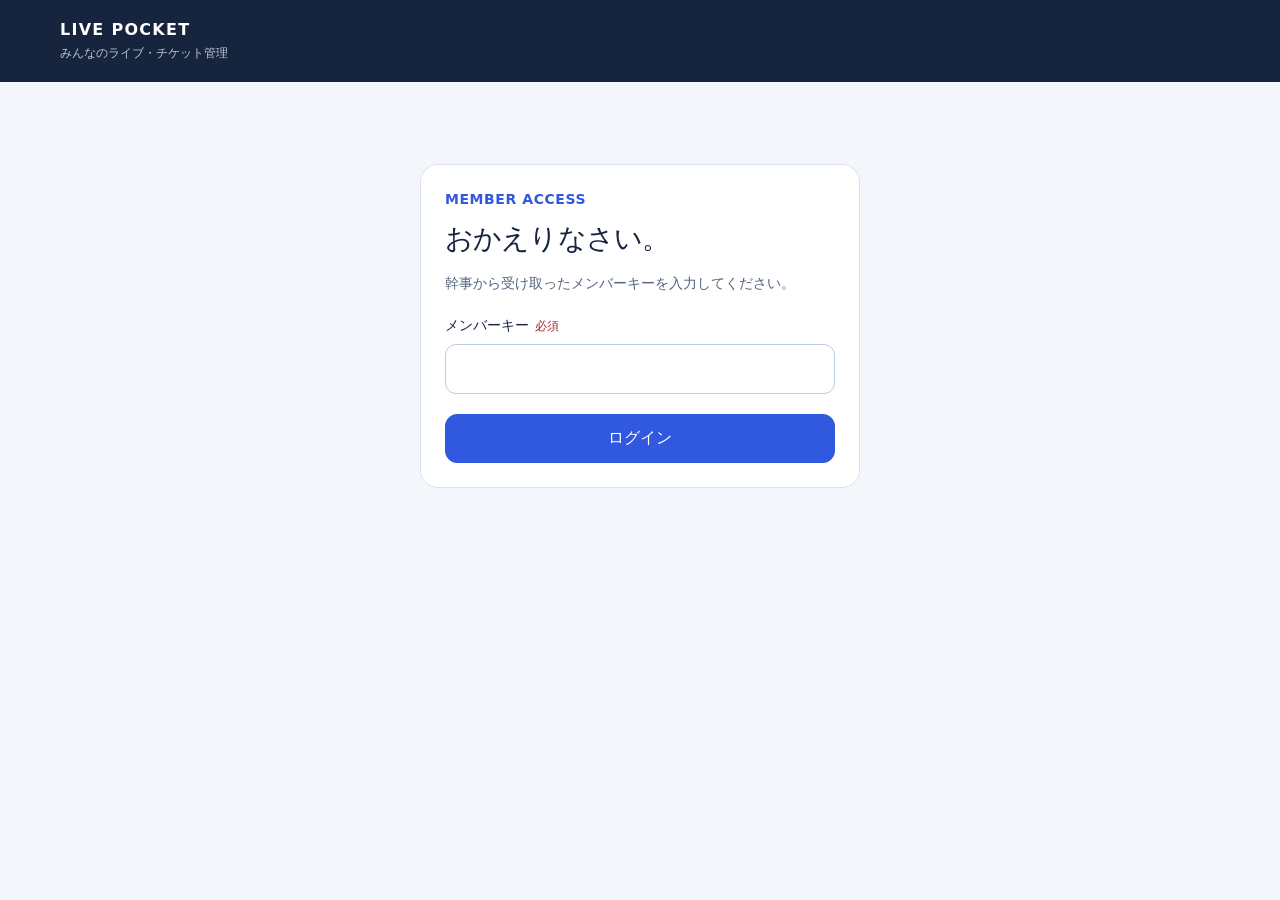
==== Index.html @ f1bd41b0 "Add LIVE POCKET event and ticket management app with mobile UI" ====
<!doctype html><html lang="ja"><head><base target="_top"><meta charset="utf-8"><meta name="viewport" content="width=device-width, initial-scale=1, viewport-fit=cover"><title>LIVE POCKET</title>
<style>
:root{font-family:Inter,'Noto Sans JP',system-ui,sans-serif;color:#16243d;background:#f3f6fb;font-size:16px;font-synthesis:none;-webkit-text-size-adjust:100%;text-size-adjust:100%}
*{box-sizing:border-box}[hidden]{display:none!important}body{margin:0}button,input,select,textarea{font:inherit}button,a,input,select,textarea,summary{touch-action:manipulation}button,a{-webkit-tap-highlight-color:transparent}button{cursor:pointer;border:1px solid #ccd6e7;background:white;color:#25364e;border-radius:12px;padding:12px 16px;min-height:48px;font-weight:700;line-height:1.4}button:hover{background:#edf2ff}button:disabled{opacity:.55;cursor:wait}.primary{background:#3059df;color:white;border-color:#3059df}.primary:hover{background:#2446b3}a{color:#264fc9;text-underline-offset:4px}button:focus-visible,a:focus-visible,summary:focus-visible{outline:3px solid #789cff;outline-offset:3px}input:focus,select:focus,textarea:focus{outline:3px solid #d8e3ff;border-color:#3059df}header{background:#16243d;color:white;padding:20px max(20px,calc((100vw - 1160px)/2));display:flex;align-items:center;justify-content:space-between;gap:12px}.brand{font-weight:850;letter-spacing:.08em;white-space:nowrap}.brand small{display:block;color:#b8c6dc;font-size:12px;margin-top:6px;letter-spacing:0}#account{display:flex;align-items:center;gap:10px;min-width:0;font-size:14px}#account .account-name{max-width:180px;overflow:hidden;white-space:nowrap;text-overflow:ellipsis}#logout{min-height:44px;padding:8px 12px;background:transparent;color:white;border-color:#52617a;font-size:14px}main{max-width:1200px;margin:auto;padding:28px 20px}.top,.row{display:flex;align-items:center;gap:12px;justify-content:space-between;flex-wrap:wrap}h1{font-size:28px;letter-spacing:-.03em;margin:0 0 8px}h2{font-size:20px;margin:0}p{line-height:1.7}.muted{color:#52647f;font-size:14px}.card{background:white;border:1px solid #dce3ed;border-radius:18px;padding:24px}.date{font-size:14px;font-weight:750;letter-spacing:.04em;color:#3059df}.event-grid{display:grid;grid-template-columns:repeat(3,minmax(0,1fr));gap:18px;margin-top:20px}.event-tile{display:flex;flex-direction:column;gap:12px;min-width:0;box-shadow:0 3px 12px #17233704}.event-tile h2{font-size:21px;line-height:1.5;overflow-wrap:anywhere}.event-tile p{margin:0}.event-tile .date{font-size:16px}.event-tile dl{display:grid;grid-template-columns:1fr 1fr;column-gap:12px;margin:2px 0 0;background:#f3f6fb;border-radius:12px;padding:14px}.event-tile dt{font-size:14px;color:#52647f;line-height:1.6}.event-tile dt:nth-of-type(1){grid-column:1;grid-row:1}.event-tile dt:nth-of-type(2){grid-column:2;grid-row:1}.event-tile dd{margin:5px 0 0;font-size:18px;font-weight:750;overflow-wrap:anywhere;grid-row:2}.event-tile dd:nth-of-type(1){grid-column:1}.event-tile dd:nth-of-type(2){grid-column:2}.event-tile a,.detail-page .card>a,.detail-page .card>p>a{display:flex;align-items:center;justify-content:center;min-height:48px;border:1px solid #d3ddf0;border-radius:12px;padding:10px 12px;line-height:1.5;text-decoration:none;background:#f6f8ff;overflow-wrap:anywhere;font-size:15px;font-weight:650}.event-tile button{width:100%;margin-top:auto;background:#16243d;border-color:#16243d;color:white}.event-tile.today{border-top:4px solid #3059df}.event-tile.deadline{border-top:4px solid #d78a18}.badge{font-size:14px;border-radius:7px;display:inline-block;padding:5px 9px;background:#edf1f6;color:#43516b;line-height:1.4}.badge.available{background:#e2f5eb;color:#15633f}.badge.pending{background:#fff0d2;color:#825100}.badge.done{background:#e9eefe;color:#3f53a1}.event-tile .badge{align-self:flex-start}.stats{display:grid;grid-template-columns:repeat(3,minmax(0,1fr));gap:10px;margin:22px 0}.stat{background:#f2f5fa;border-radius:12px;padding:14px}.stat b{font-size:28px;display:block}.stat span{font-size:14px;color:#52647f}.chips{display:flex;gap:8px;flex-wrap:wrap;margin:18px 0}.chip{font-size:14px;padding:10px 12px;min-height:44px}.chip.active{background:#172337;color:white;border-color:#172337}.ticket{border-top:1px solid #e4e9f0;padding:18px 0;display:grid;grid-template-columns:minmax(70px,.7fr) minmax(0,1.5fr) auto;align-items:center;gap:12px}.num{font-weight:850;font-size:23px;font-variant-numeric:tabular-nums;overflow-wrap:anywhere}.ticket-body{min-width:0}.ticket-body p{margin:5px 0;overflow-wrap:anywhere}.ticket button{font-size:14px;padding:10px 12px;min-height:48px}.empty{text-align:center;padding:44px 15px;color:#52647f}.people{display:flex;flex-wrap:wrap;gap:8px;margin-top:12px}.person{background:#f2f5fa;border-radius:8px;font-size:14px;padding:10px 12px;overflow-wrap:anywhere}.section{margin-top:22px}.note{white-space:pre-wrap;overflow-wrap:anywhere}.login{max-width:440px;margin:6vh auto}label{display:block;font-size:14px;font-weight:700;margin:18px 0 8px;line-height:1.6}input,select,textarea{width:100%;min-width:0;min-height:50px;border:1px solid #bdcbe0;border-radius:11px;padding:12px;background:white;color:#172337;font-size:16px;line-height:1.5}textarea{min-height:120px;resize:vertical}input[type=date]{appearance:none;-webkit-appearance:none}dialog{border:0;border-radius:22px;padding:0;width:min(560px,calc(100vw - 32px));max-height:calc(100dvh - 40px);box-shadow:0 25px 100px #17233744;overflow:auto;overscroll-behavior:contain}dialog::backdrop{background:#101d37a8}body:has(dialog[open]){overflow:hidden}dialog .modal-head{position:sticky;top:0;background:white;padding:22px 24px 16px;z-index:2;border-bottom:1px solid #e5eaf3}dialog .modal-body{padding:0 24px 20px}dialog .modal-actions{position:sticky;bottom:0;display:grid;grid-template-columns:1fr 2fr;gap:12px;padding:14px 24px max(14px,env(safe-area-inset-bottom));background:white;border-top:1px solid #e5eaf3;z-index:2}.modal-context{margin:7px 0 0;font-size:14px;color:#52647f;overflow-wrap:anywhere}.form-message{color:#9b2530;background:#fff0f1;border-radius:9px;padding:10px 12px;margin:0 24px 12px;font-size:14px;line-height:1.6}.form-message:empty{display:none}.preview-count{font-size:14px;color:#3059df;background:#eef3ff;padding:10px 12px;border-radius:9px}.danger{color:#a62435}#notice{position:fixed;bottom:max(16px,env(safe-area-inset-bottom));left:50%;transform:translateX(-50%);z-index:20;background:#172337;color:white;padding:12px 18px;border-radius:12px;font-size:14px;box-shadow:0 5px 30px #17233720;max-width:calc(100vw - 32px);width:max-content;pointer-events:none}#notice:empty{display:none}body:has(.mobile-action) #notice{bottom:100px}.actions{display:flex;gap:8px}.foot{margin-top:20px;font-size:12px;color:#52647f}.search{margin:8px 0 0;background:white}.detail-page{max-width:850px;margin:18px auto}.back{margin-top:20px}summary{cursor:pointer;min-height:44px;padding:12px 0;font-size:14px;font-weight:700;line-height:1.6}.members-panel{margin-top:14px;border-top:1px solid #e5eaf3}.mobile-action{display:none}.form-hint{margin:6px 0 0}.required{color:#a62435;font-size:12px;margin-left:6px}
@media(max-width:1000px){.event-grid{grid-template-columns:repeat(2,minmax(0,1fr))}}
@media(max-width:620px){header{padding:14px 16px;flex-wrap:wrap}.brand{font-size:16px}.brand small{font-size:11px}#account{gap:6px}#account .account-name{max-width:80px}#logout{padding:8px}main{padding:22px 16px max(24px,env(safe-area-inset-bottom))}.top .date{display:none}h1{font-size:25px;margin:0}.top .actions{width:100%}.actions #reload{flex:1}.actions #new-live{flex:2}.event-grid{grid-template-columns:1fr;gap:14px;margin-top:16px}.event-tile{padding:18px;gap:10px}.event-tile h2{font-size:20px}.event-tile dl{padding:12px}.card{padding:18px}.stat{padding:12px 8px;text-align:center}.stat b{font-size:25px}.stat span{font-size:13px}.ticket{gap:10px;grid-template-columns:minmax(66px,.8fr) minmax(0,1.6fr) auto}.num{font-size:21px}.ticket button{padding:10px}.chips{flex-wrap:nowrap;overflow-x:auto;padding:2px 0 8px;scrollbar-width:thin}.chip{flex:0 0 auto}.detail-page{margin:16px 0}.detail-page .section>.row{align-items:center}.detail-page #add{display:none}.mobile-action{display:block;position:fixed;bottom:0;left:0;right:0;z-index:10;padding:12px 16px max(12px,env(safe-area-inset-bottom));background:#ffffffed;border-top:1px solid #dce3ed;backdrop-filter:blur(12px)}.mobile-action button{width:100%}body:has(.mobile-action) main{padding-bottom:110px}.person{width:100%}dialog{width:100%;max-width:100%;margin:auto 0 0;max-height:94dvh;border-radius:22px 22px 0 0}dialog .modal-head{padding:20px 20px 14px}dialog .modal-body{padding:0 20px 16px}dialog .modal-actions{padding-left:20px;padding-right:20px}.form-message{margin-left:20px;margin-right:20px}.login{margin:28px auto}.login h1{font-size:25px}}
@media(prefers-reduced-motion:no-preference){button,a{transition:background .15s,border-color .15s}dialog[open]{animation:appear .16s ease-out}@keyframes appear{from{opacity:.5;transform:translateY(12px)}to{opacity:1;transform:translateY(0)}}}
</style></head><body><header><div class="brand">LIVE POCKET<small>みんなのライブ・チケット管理</small></div><div id="account"></div></header><div id="notice" role="status" aria-live="polite"></div><main id="app"></main><dialog id="modal" aria-labelledby="modal-title"></dialog>
<script>
let data=null,selected='',filter='すべて',busy=false,key='',searchQuery='',lastDay='',homeScroll=0,noticeTimer=null,modalDirty=false;
try{key=sessionStorage.getItem('live-pocket-key')||''}catch(e){}
const $=id=>document.getElementById(id);
const esc=s=>String(s??'').replace(/[&<>"']/g,c=>({'&':'&amp;','<':'&lt;','>':'&gt;','"':'&quot;',"'":'&#39;'}[c]));
const statuses=['未発券','自分用','余り','取引中','捌けた'];
const opts=(a,v)=>a.map(x=>`<option ${x===v?'selected':''}>${esc(x)}</option>`).join('');
const field=(label,name,value='',type='text',required=false)=>`<label for="f-${name}">${label}${required?'<span class="required">必須</span>':''}</label><input id="f-${name}" name="${name}" type="${type}" value="${esc(value)}" ${required?'required':''}>`;
const liveRequirements=l=>`<span style="display:block;margin-top:8px;line-height:1.7" class="muted">抽選締切：${esc(l.lotteryDeadline||'未設定')}<br>必要投げ数（1人あたり）：${l.requiredThrows!==''&&l.requiredThrows!=null?esc(l.requiredThrows)+'枚':'未設定'}</span>`;
const badge=s=>`<span class="badge ${s==='余り'?'available':s==='取引中'?'pending':s==='捌けた'?'done':''}">${esc(s)}</span>`;
function notice(s){clearTimeout(noticeTimer);$('notice').textContent=s;const inline=$('form-message');if(inline)inline.textContent=s; if(s==='保存しました'){noticeTimer=setTimeout(()=>{$('notice').textContent=''},3000)}}
function rpc(fn,...args){return new Promise((resolve,reject)=>{if(!window.google?.script?.run){reject(new Error('Google Apps Scriptの公開URLから開いてください。設定方法はREADMEに記載しています。'));return}google.script.run.withSuccessHandler(resolve).withFailureHandler(reject)[fn](...args)})}
async function refresh(){if(busy||$('modal').open)return;busy=true;notice('読み込み中…');try{data=await rpc('getData',key);notice('');render()}catch(e){notice(e.message);if(!data)login()}finally{busy=false}}
async function save(action,p){if(busy)return;busy=true;const controls=[...document.querySelectorAll('button,input,select,textarea')].filter(el=>!el.disabled);controls.forEach(el=>el.disabled=true);notice('保存中…');try{data=await rpc('saveData',key,action,p);modalDirty=false;$('modal').close();render();notice('保存しました')}catch(e){if(action==='attendance')detail();notice(e.message)}finally{busy=false;controls.forEach(el=>el.disabled=false)}}
function login(){ $('account').textContent='';$('app').innerHTML=`<div class="card login"><span class="date">MEMBER ACCESS</span><h1 style="margin-top:12px">おかえりなさい。</h1><p class="muted">幹事から受け取ったメンバーキーを入力してください。</p><form id="login">${field('メンバーキー','key','','password',true)}<button class="primary" style="width:100%;margin-top:20px">ログイン</button></form></div>`;$('login').onsubmit=e=>{e.preventDefault();key=new FormData(e.target).get('key').trim();try{sessionStorage.setItem('live-pocket-key',key)}catch(e){}refresh()}}
function japanDay(now=new Date()){return now.toLocaleDateString('sv-SE',{timeZone:'Asia/Tokyo'})}
function nextDay(day){return new Date(Date.parse(day+'T00:00:00Z')+86400000).toISOString().slice(0,10)}
function eventRank(l,today){if(l.date===today)return 0;if(l.lotteryDeadline===today)return 1;if(l.lotteryDeadline===nextDay(today))return 2;return 3}
function sortedEvents(lives,today){return [...lives].sort((a,b)=>eventRank(a,today)-eventRank(b,today)||a.date.localeCompare(b.date)||a.title.localeCompare(b.title,'ja')||a.id.localeCompare(b.id))}
function safeLink(url,label,sheet=false){const valid=sheet?/^https:\/\/docs\.google\.com\/spreadsheets\/d\/[a-zA-Z0-9_-]+(?:[/?#].*)?$/.test(url||''):/^https?:\/\/[a-zA-Z0-9.-]+(?::[0-9]+)?(?:[/?#][^\s<>]*)?$/.test(url||'');return valid?`<a href="${esc(url)}" target="_blank" rel="noopener noreferrer">${label} ↗</a>`:`<p class="muted">${label}：未設定</p>`}
function eventTile(l,tickets,today){const after=Boolean(l.lotteryDeadline)&&today>l.lotteryDeadline;const rank=eventRank(l,today);const labels=['本日開催','本日抽選締切','明日抽選締切'];const extra=after?`<dl><dt>全体あまり数</dt><dd>${tickets.filter(t=>t.liveId===l.id&&t.status==='余り').length}枚</dd></dl>${safeLink(l.sheetUrl,'関連スプシURL',true)}`:`<dl><dt>抽選締切</dt><dd>${esc(l.lotteryDeadline||'未設定')}</dd><dt>必要投げ数（1人あたり）</dt><dd>${l.requiredThrows!==''&&l.requiredThrows!=null?esc(l.requiredThrows)+'枚':'未設定'}</dd></dl>${safeLink(l.purchaseUrl,'チケットURL')}`;return `<article class="card event-tile ${rank===0?'today':rank<3?'deadline':''}" data-event="${esc(l.id)}">${rank<3?`<span class="badge ${rank===0?'done':'pending'}">${labels[rank]}</span>`:''}<span class="date">${esc(l.date.replaceAll('-','.'))}</span><h2>${esc(l.title)}</h2><p class="muted">${esc(l.venue||'会場未登録')}</p>${extra}<button data-live="${esc(l.id)}">詳細・自分の番号を登録</button></article>`}
function render(){if(!data)return;const today=japanDay();lastDay=today;const lives=sortedEvents(data.lives,today);if(selected&&!lives.some(x=>x.id===selected))selected='';
$('account').innerHTML=`<span class="account-name">${esc(data.me.name)}</span><button id="logout">退出</button>`;$('logout').onclick=()=>{key='';data=null;selected='';searchQuery='';try{sessionStorage.removeItem('live-pocket-key')}catch(e){}notice('');login()};
$('app').innerHTML=`<div class="top"><div><span class="date">YOUR LIVE BOARD</span><h1 style="margin-top:6px">${selected?'イベント詳細':'イベント一覧'}</h1></div><div class="actions"><button id="reload">再読込</button><button class="primary" id="new-live">＋ イベント登録</button></div></div>${selected?'<button class="back" id="back">← イベント一覧に戻る</button><section id="detail" class="detail-page"></section>':`<label for="search">イベントを探す</label><input id="search" class="search" placeholder="イベント名・会場" value="${esc(searchQuery)}"><div class="event-grid" id="lives"></div><p id="empty-events" class="empty" hidden></p>`}<p class="foot">最終読込 ${new Date(data.updatedAt).toLocaleString('ja-JP',{timeZone:'Asia/Tokyo'})}（日本時間） · 60秒ごとに更新</p>`;
$('reload').onclick=refresh;$('new-live').onclick=()=>liveForm();if(selected){$('back').onclick=()=>{selected='';render();window.scrollTo(0,homeScroll)};detail()}else{drawTiles(lives,today);$('search').oninput=e=>{searchQuery=e.target.value;drawTiles(lives,today)}}}
function drawTiles(lives,today){const q=searchQuery.toLowerCase();const visible=lives.filter(l=>(l.title+' '+l.venue).toLowerCase().includes(q));$('lives').innerHTML=visible.map(l=>eventTile(l,data.tickets,today)).join('');$('empty-events').hidden=visible.length>0;$('empty-events').textContent=lives.length?'該当するイベントはありません。':'「＋ イベント登録」からイベントを登録してください。';document.querySelectorAll('[data-live]').forEach(b=>b.onclick=()=>{homeScroll=window.scrollY;selected=b.dataset.live;filter='すべて';render();window.scrollTo(0,0)})}

function detail(){const l=data.lives.find(l=>l.id===selected);if(!l){$('detail').innerHTML='<div class="card empty">まだイベントがありません。<br>「＋ イベント登録」から始めましょう。</div>';return}const tickets=data.tickets.filter(t=>t.liveId===l.id);const a=data.attendance.filter(a=>a.liveId===l.id);const mine=a.find(a=>a.memberId===data.me.id);const name=id=>data.members.find(m=>m.id===id)?.name||'退会メンバー';
$('detail').innerHTML=`<div class="card"><div class="row"><span class="date">${esc(l.date)}</span>${l.owner===data.me.id?'<button id="edit-live">イベント編集</button>':''}</div><h2 style="font-size:24px;margin-top:12px">${esc(l.title)}</h2><p class="muted">${esc(l.venue||'会場未登録')}</p>${liveRequirements(l)}${/^https?:\/\/[a-zA-Z0-9.-]+(?::[0-9]+)?(?:[/?#][^\s<>]*)?$/.test(l.purchaseUrl||'')?`<p><a href="${esc(l.purchaseUrl)}" target="_blank" rel="noopener noreferrer">チケット購入ページを開く ↗</a></p>`:''}${/^https:\/\/docs\.google\.com\/spreadsheets\/d\//.test(l.sheetUrl)?`<a href="${esc(l.sheetUrl)}" target="_blank" rel="noopener">関連スプレッドシートを開く ↗</a>`:''}${l.memo?`<p class="note muted">${esc(l.memo)}</p>`:''}<div class="stats"><div class="stat"><b>${a.filter(x=>x.status==='参戦').length}<small style="font-size:14px"> 人</small></b><span>参戦予定</span></div><div class="stat"><b>${tickets.filter(t=>t.status==='余り').length}<small style="font-size:14px"> 枚</small></b><span>余りチケット</span></div><div class="stat"><b>${tickets.filter(t=>t.status==='捌けた').length}<small style="font-size:14px"> 枚</small></b><span>捌けた</span></div></div><label for="attendance">あなたの参戦予定</label><select id="attendance"><option value="">未回答</option>${opts(['参戦','未定','不参加'],mine?.status)}</select><details class="members-panel"><summary>みんなの参戦予定・余り枚数（${data.members.length}人）</summary><div class="people">${data.members.map(m=>`<span class="person">${esc(m.name)} · ${esc(a.find(x=>x.memberId===m.id)?.status||'未回答')} · 余り${tickets.filter(t=>t.memberId===m.id&&t.status==='余り').length}枚</span>`).join('')}</div></details></div><div class="card section"><div class="row"><h2>チケット <span class="muted">${tickets.length}枚</span></h2><button class="primary" id="add">＋ 自分の番号を登録</button></div><div class="chips">${['すべて','余り','取引中','捌けた','自分用','未発券','自分のチケット'].map(s=>`<button class="chip ${s===filter?'active':''}" data-filter="${s}">${s}</button>`).join('')}</div><div id="tickets">${tickets.filter(t=>filter==='すべて'||(filter==='自分のチケット'?t.memberId===data.me.id:t.status===filter)).sort((a,b)=>a.number.localeCompare(b.number,'ja',{numeric:true})).map(t=>`<div class="ticket"><div class="num">${esc(t.number||'未発券')}</div><div class="ticket-body">${badge(t.status)}<p>${esc(name(t.memberId))}${t.recipient?` → ${esc(t.recipient)}`:''}</p>${t.memo?`<p class="muted">${esc(t.memo)}</p>`:''}</div>${t.memberId===data.me.id?`<button data-ticket="${esc(t.id)}">編集</button>`:''}</div>`).join('')||'<div class="empty">該当するチケットはありません。</div>'}</div></div><div class="mobile-action"><button class="primary" id="add-fixed">＋ 自分の番号を登録</button></div>`;
$('attendance').onchange=e=>{if(e.target.value)save('attendance',{liveId:l.id,status:e.target.value,version:mine?.version})};if($('edit-live'))$('edit-live').onclick=()=>liveForm(l);$('add').onclick=addForm;$('add-fixed').onclick=addForm;document.querySelectorAll('[data-filter]').forEach(b=>b.onclick=()=>{filter=b.dataset.filter;detail()});document.querySelectorAll('[data-ticket]').forEach(b=>b.onclick=()=>ticketForm(tickets.find(t=>t.id===b.dataset.ticket)))}
function closeModal(){if(busy)return;if(modalDirty&&!confirm('入力中の内容を破棄して閉じますか？'))return;modalDirty=false;$('modal').close()}
function modal(title,body,onSave){modalDirty=false;const live=/番号|チケット/.test(title)?data?.lives.find(l=>l.id===selected):null;$('modal').innerHTML=`<div class="modal-head"><h2 id="modal-title" tabindex="-1">${title}</h2>${live?`<p class="modal-context">${esc(live.title)}</p>`:''}</div><form id="form"><div class="modal-body">${body}</div><div id="form-message" class="form-message" role="alert"></div><div class="modal-actions"><button type="button" id="cancel">閉じる</button><button class="primary" id="submit-save">保存</button></div></form>`;$('cancel').onclick=closeModal;$('modal').oncancel=e=>{e.preventDefault();closeModal()};$('form').oninput=()=>modalDirty=true;$('form').onchange=()=>modalDirty=true;$('form').onsubmit=e=>{e.preventDefault();onSave(Object.fromEntries(new FormData(e.target)))};$('modal').showModal();$('modal').scrollTop=0;$('modal-title').focus()}

function liveForm(l={}){modal(l.id?'イベントを編集':'イベントを登録',field('日付','date',l.date,'date',true)+field('イベント名','title',l.title,'text',true)+field('会場','venue',l.venue)+field('チケット購入ページURL','purchaseUrl',l.purchaseUrl,'url')+field('抽選締切','lotteryDeadline',l.lotteryDeadline,'date')+`<label for="f-requiredThrows">必要投げ数（1人あたりの購入枚数）</label><input id="f-requiredThrows" name="requiredThrows" type="number" min="0" step="1" value="${esc(l.requiredThrows??'')}" placeholder="未設定"><details style="margin-top:20px"><summary>関連スプシ・メモ（任意）</summary>`+field('関連スプシのURL','sheetUrl',l.sheetUrl,'url')+`<label for="memo">メモ</label><textarea id="memo" name="memo" maxlength="500">${esc(l.memo||'')}</textarea></details>`,p=>save('live',{...p,id:l.id,version:l.version}))}
function parseNumbers(value){return value.normalize('NFKC').trim().split(/[\s,、]+/).filter(Boolean)}
function addForm(){modal('自分の番号を登録',`<label for="status">登録時の状態</label><select id="status" name="status">${opts(['余り','自分用','未発券'],'余り')}</select><div id="number-fields"><label for="numbers">整理番号</label><textarea id="numbers" name="numbers" autocapitalize="characters" spellcheck="false" placeholder="A12\nA35\nA86" aria-describedby="number-hint number-preview"></textarea><p id="number-hint" class="muted form-hint">改行・カンマ・空白で区切って、50枚までまとめて入力できます。</p></div><div id="count-fields" hidden><label for="count">未発券の枚数</label><input id="count" name="count" type="number" inputmode="numeric" value="3" min="1" max="50" step="1" disabled></div><p id="number-preview" class="preview-count" aria-live="polite">0枚を登録</p><p class="muted form-hint">券種が異なる場合は「VIP-A12」などにしてください。</p>`,p=>{const numbers=p.status==='未発券'?Array(Number(p.count)).fill(''):parseNumbers(p.numbers);if(!numbers.length||numbers.length>50){notice('1〜50枚の整理番号を入力してください');return}const named=numbers.filter(Boolean).map(n=>n.toUpperCase());if(new Set(named).size!==named.length){notice('同じ整理番号が含まれています。入力を確認してください');return}save('addTickets',{liveId:selected,numbers,status:p.status})});const update=()=>{const pending=$('status').value==='未発券';$('number-fields').hidden=pending;$('count-fields').hidden=!pending;$('numbers').disabled=pending;$('count').disabled=!pending;$('count').required=pending;const count=pending?Number($('count').value):parseNumbers($('numbers').value).length;$('number-preview').textContent=count+'枚を登録';$('submit-save').textContent=count>0&&count<=50?count+'枚を登録':'登録する'};$('status').addEventListener('change',update);$('numbers').addEventListener('input',update);$('count').addEventListener('input',update);update()}

function ticketForm(t){modal('チケットを編集',field('整理番号','number',t.number)+`<label for="status">状態</label><select id="status" name="status">${opts(statuses,t.status)}</select>`+field('譲り先（任意）','recipient',t.recipient)+`<label for="memo">メモ</label><textarea id="memo" name="memo" maxlength="500">${esc(t.memo)}</textarea><button class="danger" type="button" id="delete" style="margin-top:18px">このチケットを削除</button>`,p=>save('ticket',{...p,id:t.id,liveId:t.liveId,version:t.version}));$('delete').onclick=()=>{if(confirm('このチケットを削除しますか？'))save('deleteTicket',{id:t.id,liveId:t.liveId,version:t.version})}}
function updateDay(){if(data&&!busy&&!$('modal').open&&document.visibilityState==='visible'&&lastDay!==japanDay())render()}
setInterval(updateDay,1000);document.addEventListener('visibilitychange',updateDay);
if(key)refresh();else login();setInterval(()=>{if(data&&!busy&&!$('modal').open&&document.visibilityState==='visible'&&!['INPUT','SELECT','TEXTAREA'].includes(document.activeElement?.tagName))refresh()},60000);
</script></body></html>
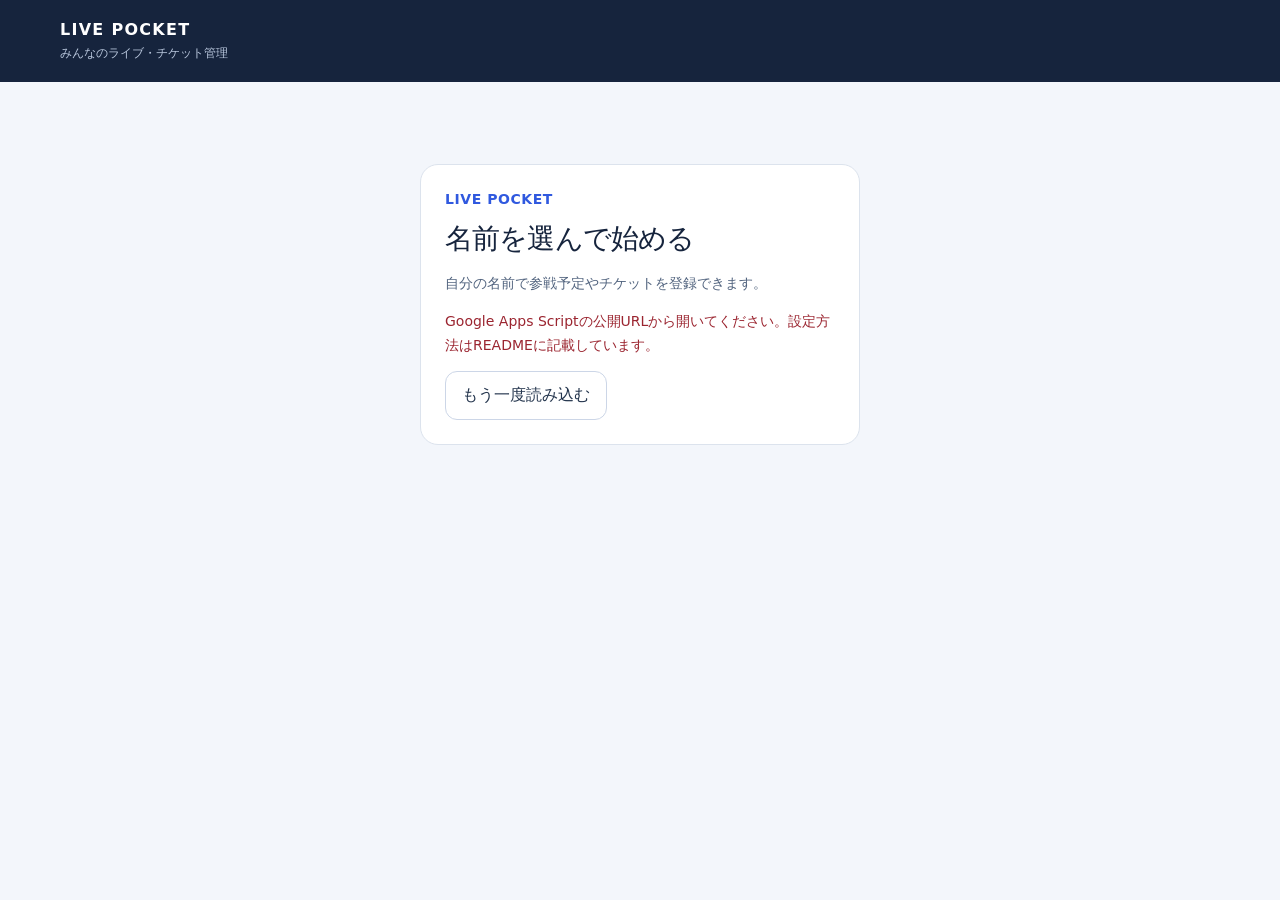
==== commit 7c34c1c1: "Simplify setup with name selection and add performer group tags" ====
--- a/Index.html
+++ b/Index.html
@@ -5,46 +5,61 @@
 @media(max-width:1000px){.event-grid{grid-template-columns:repeat(2,minmax(0,1fr))}}
 @media(max-width:620px){header{padding:14px 16px;flex-wrap:wrap}.brand{font-size:16px}.brand small{font-size:11px}#account{gap:6px}#account .account-name{max-width:80px}#logout{padding:8px}main{padding:22px 16px max(24px,env(safe-area-inset-bottom))}.top .date{display:none}h1{font-size:25px;margin:0}.top .actions{width:100%}.actions #reload{flex:1}.actions #new-live{flex:2}.event-grid{grid-template-columns:1fr;gap:14px;margin-top:16px}.event-tile{padding:18px;gap:10px}.event-tile h2{font-size:20px}.event-tile dl{padding:12px}.card{padding:18px}.stat{padding:12px 8px;text-align:center}.stat b{font-size:25px}.stat span{font-size:13px}.ticket{gap:10px;grid-template-columns:minmax(66px,.8fr) minmax(0,1.6fr) auto}.num{font-size:21px}.ticket button{padding:10px}.chips{flex-wrap:nowrap;overflow-x:auto;padding:2px 0 8px;scrollbar-width:thin}.chip{flex:0 0 auto}.detail-page{margin:16px 0}.detail-page .section>.row{align-items:center}.detail-page #add{display:none}.mobile-action{display:block;position:fixed;bottom:0;left:0;right:0;z-index:10;padding:12px 16px max(12px,env(safe-area-inset-bottom));background:#ffffffed;border-top:1px solid #dce3ed;backdrop-filter:blur(12px)}.mobile-action button{width:100%}body:has(.mobile-action) main{padding-bottom:110px}.person{width:100%}dialog{width:100%;max-width:100%;margin:auto 0 0;max-height:94dvh;border-radius:22px 22px 0 0}dialog .modal-head{padding:20px 20px 14px}dialog .modal-body{padding:0 20px 16px}dialog .modal-actions{padding-left:20px;padding-right:20px}.form-message{margin-left:20px;margin-right:20px}.login{margin:28px auto}.login h1{font-size:25px}}
 @media(prefers-reduced-motion:no-preference){button,a{transition:background .15s,border-color .15s}dialog[open]{animation:appear .16s ease-out}@keyframes appear{from{opacity:.5;transform:translateY(12px)}to{opacity:1;transform:translateY(0)}}}
+.group-tags{display:flex;gap:7px;flex-wrap:wrap;margin:8px 0}.group-tag{border:1px solid #d8dff6;background:#eef1ff;color:#344b95;padding:5px 9px;border-radius:8px;font-size:14px;line-height:1.5;overflow-wrap:anywhere}.group-options{display:flex;flex-wrap:wrap;gap:8px}.group-choice{display:flex;align-items:center;gap:8px;border:1px solid #ccd6e7;border-radius:10px;padding:10px;margin:0;min-height:48px;cursor:pointer;max-width:100%;overflow-wrap:anywhere}.group-choice:has(input:checked){background:#edf2ff;border-color:#3059df;color:#2446b3}.group-choice input{width:20px;min-width:20px;height:20px;min-height:20px;margin:0;accent-color:#3059df}fieldset{border:0;margin:20px 0 0;padding:0}legend{font-size:14px;font-weight:700;margin-bottom:10px}#member-message{color:#9b2530}#member-message:empty{display:none}
 </style></head><body><header><div class="brand">LIVE POCKET<small>みんなのライブ・チケット管理</small></div><div id="account"></div></header><div id="notice" role="status" aria-live="polite"></div><main id="app"></main><dialog id="modal" aria-labelledby="modal-title"></dialog>
 <script>
-let data=null,selected='',filter='すべて',busy=false,key='',searchQuery='',lastDay='',homeScroll=0,noticeTimer=null,modalDirty=false;
-try{key=sessionStorage.getItem('live-pocket-key')||''}catch(e){}
+let data=null,selected='',filter='すべて',busy=false,memberId='',searchQuery='',lastDay='',homeScroll=0,noticeTimer=null,modalDirty=false;
+try{memberId=localStorage.getItem('live-pocket-member')||'';sessionStorage.removeItem('live-pocket-key')}catch(e){}
 const $=id=>document.getElementById(id);
 const esc=s=>String(s??'').replace(/[&<>"']/g,c=>({'&':'&amp;','<':'&lt;','>':'&gt;','"':'&quot;',"'":'&#39;'}[c]));
 const statuses=['未発券','自分用','余り','取引中','捌けた'];
 const opts=(a,v)=>a.map(x=>`<option ${x===v?'selected':''}>${esc(x)}</option>`).join('');
 const field=(label,name,value='',type='text',required=false)=>`<label for="f-${name}">${label}${required?'<span class="required">必須</span>':''}</label><input id="f-${name}" name="${name}" type="${type}" value="${esc(value)}" ${required?'required':''}>`;
 const liveRequirements=l=>`<span style="display:block;margin-top:8px;line-height:1.7" class="muted">抽選締切：${esc(l.lotteryDeadline||'未設定')}<br>必要投げ数（1人あたり）：${l.requiredThrows!==''&&l.requiredThrows!=null?esc(l.requiredThrows)+'枚':'未設定'}</span>`;
+const groupTags=l=>(l.groups||[]).length?`<div class="group-tags" aria-label="出演グループ">${l.groups.map(g=>`<span class="group-tag">${esc(g)}</span>`).join('')}</div>`:'';
 const badge=s=>`<span class="badge ${s==='余り'?'available':s==='取引中'?'pending':s==='捌けた'?'done':''}">${esc(s)}</span>`;
 function notice(s){clearTimeout(noticeTimer);$('notice').textContent=s;const inline=$('form-message');if(inline)inline.textContent=s; if(s==='保存しました'){noticeTimer=setTimeout(()=>{$('notice').textContent=''},3000)}}
 function rpc(fn,...args){return new Promise((resolve,reject)=>{if(!window.google?.script?.run){reject(new Error('Google Apps Scriptの公開URLから開いてください。設定方法はREADMEに記載しています。'));return}google.script.run.withSuccessHandler(resolve).withFailureHandler(reject)[fn](...args)})}
-async function refresh(){if(busy||$('modal').open)return;busy=true;notice('読み込み中…');try{data=await rpc('getData',key);notice('');render()}catch(e){notice(e.message);if(!data)login()}finally{busy=false}}
-async function save(action,p){if(busy)return;busy=true;const controls=[...document.querySelectorAll('button,input,select,textarea')].filter(el=>!el.disabled);controls.forEach(el=>el.disabled=true);notice('保存中…');try{data=await rpc('saveData',key,action,p);modalDirty=false;$('modal').close();render();notice('保存しました')}catch(e){if(action==='attendance')detail();notice(e.message)}finally{busy=false;controls.forEach(el=>el.disabled=false)}}
-function login(){ $('account').textContent='';$('app').innerHTML=`<div class="card login"><span class="date">MEMBER ACCESS</span><h1 style="margin-top:12px">おかえりなさい。</h1><p class="muted">幹事から受け取ったメンバーキーを入力してください。</p><form id="login">${field('メンバーキー','key','','password',true)}<button class="primary" style="width:100%;margin-top:20px">ログイン</button></form></div>`;$('login').onsubmit=e=>{e.preventDefault();key=new FormData(e.target).get('key').trim();try{sessionStorage.setItem('live-pocket-key',key)}catch(e){}refresh()}}
+async function refresh(){if(busy||$('modal').open)return;busy=true;notice('読み込み中…');let error='';try{data=await rpc('getData',memberId);notice('');render()}catch(e){error=e.message}finally{busy=false}if(error){if(!data){rememberMember('');await chooseMemberScreen()}notice(error)}}
+async function save(action,p){if(busy)return;busy=true;const controls=[...document.querySelectorAll('button,input,select,textarea')].filter(el=>!el.disabled);controls.forEach(el=>el.disabled=true);notice('保存中…');try{data=await rpc('saveData',memberId,action,p);modalDirty=false;$('modal').close();render();notice('保存しました')}catch(e){if(action==='attendance')detail();notice(e.message)}finally{busy=false;controls.forEach(el=>el.disabled=false)}}
+function rememberMember(id){memberId=id;try{if(id)localStorage.setItem('live-pocket-member',id);else localStorage.removeItem('live-pocket-member')}catch(e){}}
+function memberMessage(message){const el=$('member-message');if(el)el.textContent=message;else notice(message)}
+async function chooseMemberScreen(){
+  data=null;selected='';searchQuery='';$('account').textContent='';
+  $('app').innerHTML=`<div class="card login"><span class="date">LIVE POCKET</span><h1 style="margin-top:12px">名前を選んで始める</h1><p class="muted">自分の名前で参戦予定やチケットを登録できます。</p><p id="member-message" class="muted" role="status" aria-live="polite">名前を読み込み中…</p><div id="member-options"></div></div>`;
+  try {
+    const members=await rpc('getMembers');
+    $('member-options').innerHTML=`${members.length?`<form id="member-select"><label for="member-id">あなたの名前</label><select id="member-id" name="member" required><option value="">名前を選択してください</option>${members.map(m=>`<option value="${esc(m.id)}">${esc(m.name)}</option>`).join('')}</select><button class="primary" style="width:100%;margin-top:16px">この名前で始める</button></form>`:'<p class="muted">まだ名前が登録されていません。最初のメンバーを登録してください。</p>'}<details ${members.length?'':'open'} style="margin-top:20px"><summary>＋ 自分の名前を追加</summary><form id="member-add"><label for="member-name">表示する名前</label><input id="member-name" name="name" maxlength="40" autocomplete="nickname" placeholder="例：たいち" required><button class="primary" style="width:100%;margin-top:16px">名前を登録して始める</button></form></details>`;
+    memberMessage('');
+    if($('member-select'))$('member-select').onsubmit=async e=>{e.preventDefault();if(busy)return;rememberMember(new FormData(e.target).get('member'));await refresh()};
+    $('member-add').onsubmit=async e=>{e.preventDefault();if(busy)return;busy=true;const controls=[...$('app').querySelectorAll('button,input,select')];controls.forEach(x=>x.disabled=true);memberMessage('名前を登録中…');try{const m=await rpc('registerMember',$('member-name').value);rememberMember(m.id);busy=false;await refresh()}catch(err){memberMessage(err.message)}finally{busy=false;controls.forEach(x=>x.disabled=false)}};
+  } catch(e){memberMessage(e.message);$('member-options').innerHTML='<button id="retry-members">もう一度読み込む</button>';$('retry-members').onclick=chooseMemberScreen}
+}
+
 function japanDay(now=new Date()){return now.toLocaleDateString('sv-SE',{timeZone:'Asia/Tokyo'})}
 function nextDay(day){return new Date(Date.parse(day+'T00:00:00Z')+86400000).toISOString().slice(0,10)}
 function eventRank(l,today){if(l.date===today)return 0;if(l.lotteryDeadline===today)return 1;if(l.lotteryDeadline===nextDay(today))return 2;return 3}
 function sortedEvents(lives,today){return [...lives].sort((a,b)=>eventRank(a,today)-eventRank(b,today)||a.date.localeCompare(b.date)||a.title.localeCompare(b.title,'ja')||a.id.localeCompare(b.id))}
 function safeLink(url,label,sheet=false){const valid=sheet?/^https:\/\/docs\.google\.com\/spreadsheets\/d\/[a-zA-Z0-9_-]+(?:[/?#].*)?$/.test(url||''):/^https?:\/\/[a-zA-Z0-9.-]+(?::[0-9]+)?(?:[/?#][^\s<>]*)?$/.test(url||'');return valid?`<a href="${esc(url)}" target="_blank" rel="noopener noreferrer">${label} ↗</a>`:`<p class="muted">${label}：未設定</p>`}
-function eventTile(l,tickets,today){const after=Boolean(l.lotteryDeadline)&&today>l.lotteryDeadline;const rank=eventRank(l,today);const labels=['本日開催','本日抽選締切','明日抽選締切'];const extra=after?`<dl><dt>全体あまり数</dt><dd>${tickets.filter(t=>t.liveId===l.id&&t.status==='余り').length}枚</dd></dl>${safeLink(l.sheetUrl,'関連スプシURL',true)}`:`<dl><dt>抽選締切</dt><dd>${esc(l.lotteryDeadline||'未設定')}</dd><dt>必要投げ数（1人あたり）</dt><dd>${l.requiredThrows!==''&&l.requiredThrows!=null?esc(l.requiredThrows)+'枚':'未設定'}</dd></dl>${safeLink(l.purchaseUrl,'チケットURL')}`;return `<article class="card event-tile ${rank===0?'today':rank<3?'deadline':''}" data-event="${esc(l.id)}">${rank<3?`<span class="badge ${rank===0?'done':'pending'}">${labels[rank]}</span>`:''}<span class="date">${esc(l.date.replaceAll('-','.'))}</span><h2>${esc(l.title)}</h2><p class="muted">${esc(l.venue||'会場未登録')}</p>${extra}<button data-live="${esc(l.id)}">詳細・自分の番号を登録</button></article>`}
+function eventTile(l,tickets,today){const after=Boolean(l.lotteryDeadline)&&today>l.lotteryDeadline;const rank=eventRank(l,today);const labels=['本日開催','本日抽選締切','明日抽選締切'];const extra=after?`<dl><dt>全体あまり数</dt><dd>${tickets.filter(t=>t.liveId===l.id&&t.status==='余り').length}枚</dd></dl>${safeLink(l.sheetUrl,'関連スプシURL',true)}`:`<dl><dt>抽選締切</dt><dd>${esc(l.lotteryDeadline||'未設定')}</dd><dt>必要投げ数（1人あたり）</dt><dd>${l.requiredThrows!==''&&l.requiredThrows!=null?esc(l.requiredThrows)+'枚':'未設定'}</dd></dl>${safeLink(l.purchaseUrl,'チケットURL')}`;return `<article class="card event-tile ${rank===0?'today':rank<3?'deadline':''}" data-event="${esc(l.id)}">${rank<3?`<span class="badge ${rank===0?'done':'pending'}">${labels[rank]}</span>`:''}<span class="date">${esc(l.date.replaceAll('-','.'))}</span><h2>${esc(l.title)}</h2>${groupTags(l)}<p class="muted">${esc(l.venue||'会場未登録')}</p>${extra}<button data-live="${esc(l.id)}">詳細・自分の番号を登録</button></article>`}
 function render(){if(!data)return;const today=japanDay();lastDay=today;const lives=sortedEvents(data.lives,today);if(selected&&!lives.some(x=>x.id===selected))selected='';
-$('account').innerHTML=`<span class="account-name">${esc(data.me.name)}</span><button id="logout">退出</button>`;$('logout').onclick=()=>{key='';data=null;selected='';searchQuery='';try{sessionStorage.removeItem('live-pocket-key')}catch(e){}notice('');login()};
-$('app').innerHTML=`<div class="top"><div><span class="date">YOUR LIVE BOARD</span><h1 style="margin-top:6px">${selected?'イベント詳細':'イベント一覧'}</h1></div><div class="actions"><button id="reload">再読込</button><button class="primary" id="new-live">＋ イベント登録</button></div></div>${selected?'<button class="back" id="back">← イベント一覧に戻る</button><section id="detail" class="detail-page"></section>':`<label for="search">イベントを探す</label><input id="search" class="search" placeholder="イベント名・会場" value="${esc(searchQuery)}"><div class="event-grid" id="lives"></div><p id="empty-events" class="empty" hidden></p>`}<p class="foot">最終読込 ${new Date(data.updatedAt).toLocaleString('ja-JP',{timeZone:'Asia/Tokyo'})}（日本時間） · 60秒ごとに更新</p>`;
+$('account').innerHTML=`<span class="account-name">${esc(data.me.name)}</span><button id="logout">名前を変更</button>`;$('logout').onclick=()=>{if(busy)return;rememberMember('');notice('');chooseMemberScreen()};
+$('app').innerHTML=`<div class="top"><div><span class="date">YOUR LIVE BOARD</span><h1 style="margin-top:6px">${selected?'イベント詳細':'イベント一覧'}</h1></div><div class="actions"><button id="reload">再読込</button><button class="primary" id="new-live">＋ イベント登録</button></div></div>${selected?'<button class="back" id="back">← イベント一覧に戻る</button><section id="detail" class="detail-page"></section>':`<label for="search">イベントを探す</label><input id="search" class="search" placeholder="イベント名・会場・グループ" value="${esc(searchQuery)}"><div class="event-grid" id="lives"></div><p id="empty-events" class="empty" hidden></p>`}<p class="foot">最終読込 ${new Date(data.updatedAt).toLocaleString('ja-JP',{timeZone:'Asia/Tokyo'})}（日本時間） · 60秒ごとに更新</p>`;
 $('reload').onclick=refresh;$('new-live').onclick=()=>liveForm();if(selected){$('back').onclick=()=>{selected='';render();window.scrollTo(0,homeScroll)};detail()}else{drawTiles(lives,today);$('search').oninput=e=>{searchQuery=e.target.value;drawTiles(lives,today)}}}
-function drawTiles(lives,today){const q=searchQuery.toLowerCase();const visible=lives.filter(l=>(l.title+' '+l.venue).toLowerCase().includes(q));$('lives').innerHTML=visible.map(l=>eventTile(l,data.tickets,today)).join('');$('empty-events').hidden=visible.length>0;$('empty-events').textContent=lives.length?'該当するイベントはありません。':'「＋ イベント登録」からイベントを登録してください。';document.querySelectorAll('[data-live]').forEach(b=>b.onclick=()=>{homeScroll=window.scrollY;selected=b.dataset.live;filter='すべて';render();window.scrollTo(0,0)})}
+function drawTiles(lives,today){const q=searchQuery.toLowerCase();const visible=lives.filter(l=>(l.title+' '+l.venue+' '+(l.groups||[]).join(' ')).toLowerCase().includes(q));$('lives').innerHTML=visible.map(l=>eventTile(l,data.tickets,today)).join('');$('empty-events').hidden=visible.length>0;$('empty-events').textContent=lives.length?'該当するイベントはありません。':'「＋ イベント登録」からイベントを登録してください。';document.querySelectorAll('[data-live]').forEach(b=>b.onclick=()=>{homeScroll=window.scrollY;selected=b.dataset.live;filter='すべて';render();window.scrollTo(0,0)})}
 
 function detail(){const l=data.lives.find(l=>l.id===selected);if(!l){$('detail').innerHTML='<div class="card empty">まだイベントがありません。<br>「＋ イベント登録」から始めましょう。</div>';return}const tickets=data.tickets.filter(t=>t.liveId===l.id);const a=data.attendance.filter(a=>a.liveId===l.id);const mine=a.find(a=>a.memberId===data.me.id);const name=id=>data.members.find(m=>m.id===id)?.name||'退会メンバー';
-$('detail').innerHTML=`<div class="card"><div class="row"><span class="date">${esc(l.date)}</span>${l.owner===data.me.id?'<button id="edit-live">イベント編集</button>':''}</div><h2 style="font-size:24px;margin-top:12px">${esc(l.title)}</h2><p class="muted">${esc(l.venue||'会場未登録')}</p>${liveRequirements(l)}${/^https?:\/\/[a-zA-Z0-9.-]+(?::[0-9]+)?(?:[/?#][^\s<>]*)?$/.test(l.purchaseUrl||'')?`<p><a href="${esc(l.purchaseUrl)}" target="_blank" rel="noopener noreferrer">チケット購入ページを開く ↗</a></p>`:''}${/^https:\/\/docs\.google\.com\/spreadsheets\/d\//.test(l.sheetUrl)?`<a href="${esc(l.sheetUrl)}" target="_blank" rel="noopener">関連スプレッドシートを開く ↗</a>`:''}${l.memo?`<p class="note muted">${esc(l.memo)}</p>`:''}<div class="stats"><div class="stat"><b>${a.filter(x=>x.status==='参戦').length}<small style="font-size:14px"> 人</small></b><span>参戦予定</span></div><div class="stat"><b>${tickets.filter(t=>t.status==='余り').length}<small style="font-size:14px"> 枚</small></b><span>余りチケット</span></div><div class="stat"><b>${tickets.filter(t=>t.status==='捌けた').length}<small style="font-size:14px"> 枚</small></b><span>捌けた</span></div></div><label for="attendance">あなたの参戦予定</label><select id="attendance"><option value="">未回答</option>${opts(['参戦','未定','不参加'],mine?.status)}</select><details class="members-panel"><summary>みんなの参戦予定・余り枚数（${data.members.length}人）</summary><div class="people">${data.members.map(m=>`<span class="person">${esc(m.name)} · ${esc(a.find(x=>x.memberId===m.id)?.status||'未回答')} · 余り${tickets.filter(t=>t.memberId===m.id&&t.status==='余り').length}枚</span>`).join('')}</div></details></div><div class="card section"><div class="row"><h2>チケット <span class="muted">${tickets.length}枚</span></h2><button class="primary" id="add">＋ 自分の番号を登録</button></div><div class="chips">${['すべて','余り','取引中','捌けた','自分用','未発券','自分のチケット'].map(s=>`<button class="chip ${s===filter?'active':''}" data-filter="${s}">${s}</button>`).join('')}</div><div id="tickets">${tickets.filter(t=>filter==='すべて'||(filter==='自分のチケット'?t.memberId===data.me.id:t.status===filter)).sort((a,b)=>a.number.localeCompare(b.number,'ja',{numeric:true})).map(t=>`<div class="ticket"><div class="num">${esc(t.number||'未発券')}</div><div class="ticket-body">${badge(t.status)}<p>${esc(name(t.memberId))}${t.recipient?` → ${esc(t.recipient)}`:''}</p>${t.memo?`<p class="muted">${esc(t.memo)}</p>`:''}</div>${t.memberId===data.me.id?`<button data-ticket="${esc(t.id)}">編集</button>`:''}</div>`).join('')||'<div class="empty">該当するチケットはありません。</div>'}</div></div><div class="mobile-action"><button class="primary" id="add-fixed">＋ 自分の番号を登録</button></div>`;
+$('detail').innerHTML=`<div class="card"><div class="row"><span class="date">${esc(l.date)}</span>${l.owner===data.me.id?'<button id="edit-live">イベント編集</button>':''}</div><h2 style="font-size:24px;margin-top:12px">${esc(l.title)}</h2>${groupTags(l)}<p class="muted">${esc(l.venue||'会場未登録')}</p>${liveRequirements(l)}${/^https?:\/\/[a-zA-Z0-9.-]+(?::[0-9]+)?(?:[/?#][^\s<>]*)?$/.test(l.purchaseUrl||'')?`<p><a href="${esc(l.purchaseUrl)}" target="_blank" rel="noopener noreferrer">チケット購入ページを開く ↗</a></p>`:''}${/^https:\/\/docs\.google\.com\/spreadsheets\/d\//.test(l.sheetUrl)?`<a href="${esc(l.sheetUrl)}" target="_blank" rel="noopener">関連スプレッドシートを開く ↗</a>`:''}${l.memo?`<p class="note muted">${esc(l.memo)}</p>`:''}<div class="stats"><div class="stat"><b>${a.filter(x=>x.status==='参戦').length}<small style="font-size:14px"> 人</small></b><span>参戦予定</span></div><div class="stat"><b>${tickets.filter(t=>t.status==='余り').length}<small style="font-size:14px"> 枚</small></b><span>余りチケット</span></div><div class="stat"><b>${tickets.filter(t=>t.status==='捌けた').length}<small style="font-size:14px"> 枚</small></b><span>捌けた</span></div></div><label for="attendance">あなたの参戦予定</label><select id="attendance"><option value="">未回答</option>${opts(['参戦','未定','不参加'],mine?.status)}</select><details class="members-panel"><summary>みんなの参戦予定・余り枚数（${data.members.length}人）</summary><div class="people">${data.members.map(m=>`<span class="person">${esc(m.name)} · ${esc(a.find(x=>x.memberId===m.id)?.status||'未回答')} · 余り${tickets.filter(t=>t.memberId===m.id&&t.status==='余り').length}枚</span>`).join('')}</div></details></div><div class="card section"><div class="row"><h2>チケット <span class="muted">${tickets.length}枚</span></h2><button class="primary" id="add">＋ 自分の番号を登録</button></div><div class="chips">${['すべて','余り','取引中','捌けた','自分用','未発券','自分のチケット'].map(s=>`<button class="chip ${s===filter?'active':''}" data-filter="${s}">${s}</button>`).join('')}</div><div id="tickets">${tickets.filter(t=>filter==='すべて'||(filter==='自分のチケット'?t.memberId===data.me.id:t.status===filter)).sort((a,b)=>a.number.localeCompare(b.number,'ja',{numeric:true})).map(t=>`<div class="ticket"><div class="num">${esc(t.number||'未発券')}</div><div class="ticket-body">${badge(t.status)}<p>${esc(name(t.memberId))}${t.recipient?` → ${esc(t.recipient)}`:''}</p>${t.memo?`<p class="muted">${esc(t.memo)}</p>`:''}</div>${t.memberId===data.me.id?`<button data-ticket="${esc(t.id)}">編集</button>`:''}</div>`).join('')||'<div class="empty">該当するチケットはありません。</div>'}</div></div><div class="mobile-action"><button class="primary" id="add-fixed">＋ 自分の番号を登録</button></div>`;
 $('attendance').onchange=e=>{if(e.target.value)save('attendance',{liveId:l.id,status:e.target.value,version:mine?.version})};if($('edit-live'))$('edit-live').onclick=()=>liveForm(l);$('add').onclick=addForm;$('add-fixed').onclick=addForm;document.querySelectorAll('[data-filter]').forEach(b=>b.onclick=()=>{filter=b.dataset.filter;detail()});document.querySelectorAll('[data-ticket]').forEach(b=>b.onclick=()=>ticketForm(tickets.find(t=>t.id===b.dataset.ticket)))}
 function closeModal(){if(busy)return;if(modalDirty&&!confirm('入力中の内容を破棄して閉じますか？'))return;modalDirty=false;$('modal').close()}
 function modal(title,body,onSave){modalDirty=false;const live=/番号|チケット/.test(title)?data?.lives.find(l=>l.id===selected):null;$('modal').innerHTML=`<div class="modal-head"><h2 id="modal-title" tabindex="-1">${title}</h2>${live?`<p class="modal-context">${esc(live.title)}</p>`:''}</div><form id="form"><div class="modal-body">${body}</div><div id="form-message" class="form-message" role="alert"></div><div class="modal-actions"><button type="button" id="cancel">閉じる</button><button class="primary" id="submit-save">保存</button></div></form>`;$('cancel').onclick=closeModal;$('modal').oncancel=e=>{e.preventDefault();closeModal()};$('form').oninput=()=>modalDirty=true;$('form').onchange=()=>modalDirty=true;$('form').onsubmit=e=>{e.preventDefault();onSave(Object.fromEntries(new FormData(e.target)))};$('modal').showModal();$('modal').scrollTop=0;$('modal-title').focus()}
 
-function liveForm(l={}){modal(l.id?'イベントを編集':'イベントを登録',field('日付','date',l.date,'date',true)+field('イベント名','title',l.title,'text',true)+field('会場','venue',l.venue)+field('チケット購入ページURL','purchaseUrl',l.purchaseUrl,'url')+field('抽選締切','lotteryDeadline',l.lotteryDeadline,'date')+`<label for="f-requiredThrows">必要投げ数（1人あたりの購入枚数）</label><input id="f-requiredThrows" name="requiredThrows" type="number" min="0" step="1" value="${esc(l.requiredThrows??'')}" placeholder="未設定"><details style="margin-top:20px"><summary>関連スプシ・メモ（任意）</summary>`+field('関連スプシのURL','sheetUrl',l.sheetUrl,'url')+`<label for="memo">メモ</label><textarea id="memo" name="memo" maxlength="500">${esc(l.memo||'')}</textarea></details>`,p=>save('live',{...p,id:l.id,version:l.version}))}
+function liveForm(l={}){const available=[...new Set([...(data.groups||[]),...(l.groups||[])])].sort((a,b)=>a.localeCompare(b,'ja'));modal(l.id?'イベントを編集':'イベントを登録',field('日付','date',l.date,'date',true)+field('イベント名','title',l.title,'text',true)+field('会場','venue',l.venue)+field('チケット購入ページURL','purchaseUrl',l.purchaseUrl,'url')+field('抽選締切','lotteryDeadline',l.lotteryDeadline,'date')+`<label for="f-requiredThrows">必要投げ数（1人あたりの購入枚数）</label><input id="f-requiredThrows" name="requiredThrows" type="number" min="0" step="1" value="${esc(l.requiredThrows??'')}" placeholder="未設定"><fieldset><legend>出演グループ（複数選択）</legend><div class="group-options">${available.map(g=>`<label class="group-choice"><input type="checkbox" name="group-option" value="${esc(g)}" ${(l.groups||[]).includes(g)?'checked':''}>${esc(g)}</label>`).join('')||'<span class="muted">グループは下の欄から追加できます。</span>'}</div><label for="new-groups">新しいグループを追加</label><input id="new-groups" name="newGroups" placeholder="例：グループA、グループB"><p class="muted form-hint">カンマ・読点で区切って入力。イベントの保存時に追加されます。</p></fieldset><details style="margin-top:20px"><summary>関連スプシ・メモ（任意）</summary>`+field('関連スプシのURL','sheetUrl',l.sheetUrl,'url')+`<label for="memo">メモ</label><textarea id="memo" name="memo" maxlength="500">${esc(l.memo||'')}</textarea></details>`,p=>{const groups=[...document.querySelectorAll('#form input[name="group-option"]:checked')].map(el=>el.value).concat((p.newGroups||'').split(/[,、\n]+/).map(g=>g.trim()).filter(Boolean));save('live',{...p,groups,id:l.id,version:l.version})})}
 function parseNumbers(value){return value.normalize('NFKC').trim().split(/[\s,、]+/).filter(Boolean)}
 function addForm(){modal('自分の番号を登録',`<label for="status">登録時の状態</label><select id="status" name="status">${opts(['余り','自分用','未発券'],'余り')}</select><div id="number-fields"><label for="numbers">整理番号</label><textarea id="numbers" name="numbers" autocapitalize="characters" spellcheck="false" placeholder="A12\nA35\nA86" aria-describedby="number-hint number-preview"></textarea><p id="number-hint" class="muted form-hint">改行・カンマ・空白で区切って、50枚までまとめて入力できます。</p></div><div id="count-fields" hidden><label for="count">未発券の枚数</label><input id="count" name="count" type="number" inputmode="numeric" value="3" min="1" max="50" step="1" disabled></div><p id="number-preview" class="preview-count" aria-live="polite">0枚を登録</p><p class="muted form-hint">券種が異なる場合は「VIP-A12」などにしてください。</p>`,p=>{const numbers=p.status==='未発券'?Array(Number(p.count)).fill(''):parseNumbers(p.numbers);if(!numbers.length||numbers.length>50){notice('1〜50枚の整理番号を入力してください');return}const named=numbers.filter(Boolean).map(n=>n.toUpperCase());if(new Set(named).size!==named.length){notice('同じ整理番号が含まれています。入力を確認してください');return}save('addTickets',{liveId:selected,numbers,status:p.status})});const update=()=>{const pending=$('status').value==='未発券';$('number-fields').hidden=pending;$('count-fields').hidden=!pending;$('numbers').disabled=pending;$('count').disabled=!pending;$('count').required=pending;const count=pending?Number($('count').value):parseNumbers($('numbers').value).length;$('number-preview').textContent=count+'枚を登録';$('submit-save').textContent=count>0&&count<=50?count+'枚を登録':'登録する'};$('status').addEventListener('change',update);$('numbers').addEventListener('input',update);$('count').addEventListener('input',update);update()}
 
 function ticketForm(t){modal('チケットを編集',field('整理番号','number',t.number)+`<label for="status">状態</label><select id="status" name="status">${opts(statuses,t.status)}</select>`+field('譲り先（任意）','recipient',t.recipient)+`<label for="memo">メモ</label><textarea id="memo" name="memo" maxlength="500">${esc(t.memo)}</textarea><button class="danger" type="button" id="delete" style="margin-top:18px">このチケットを削除</button>`,p=>save('ticket',{...p,id:t.id,liveId:t.liveId,version:t.version}));$('delete').onclick=()=>{if(confirm('このチケットを削除しますか？'))save('deleteTicket',{id:t.id,liveId:t.liveId,version:t.version})}}
 function updateDay(){if(data&&!busy&&!$('modal').open&&document.visibilityState==='visible'&&lastDay!==japanDay())render()}
 setInterval(updateDay,1000);document.addEventListener('visibilitychange',updateDay);
-if(key)refresh();else login();setInterval(()=>{if(data&&!busy&&!$('modal').open&&document.visibilityState==='visible'&&!['INPUT','SELECT','TEXTAREA'].includes(document.activeElement?.tagName))refresh()},60000);
+if(memberId)refresh();else chooseMemberScreen();setInterval(()=>{if(data&&!busy&&!$('modal').open&&document.visibilityState==='visible'&&!['INPUT','SELECT','TEXTAREA'].includes(document.activeElement?.tagName))refresh()},60000);
 </script></body></html>
